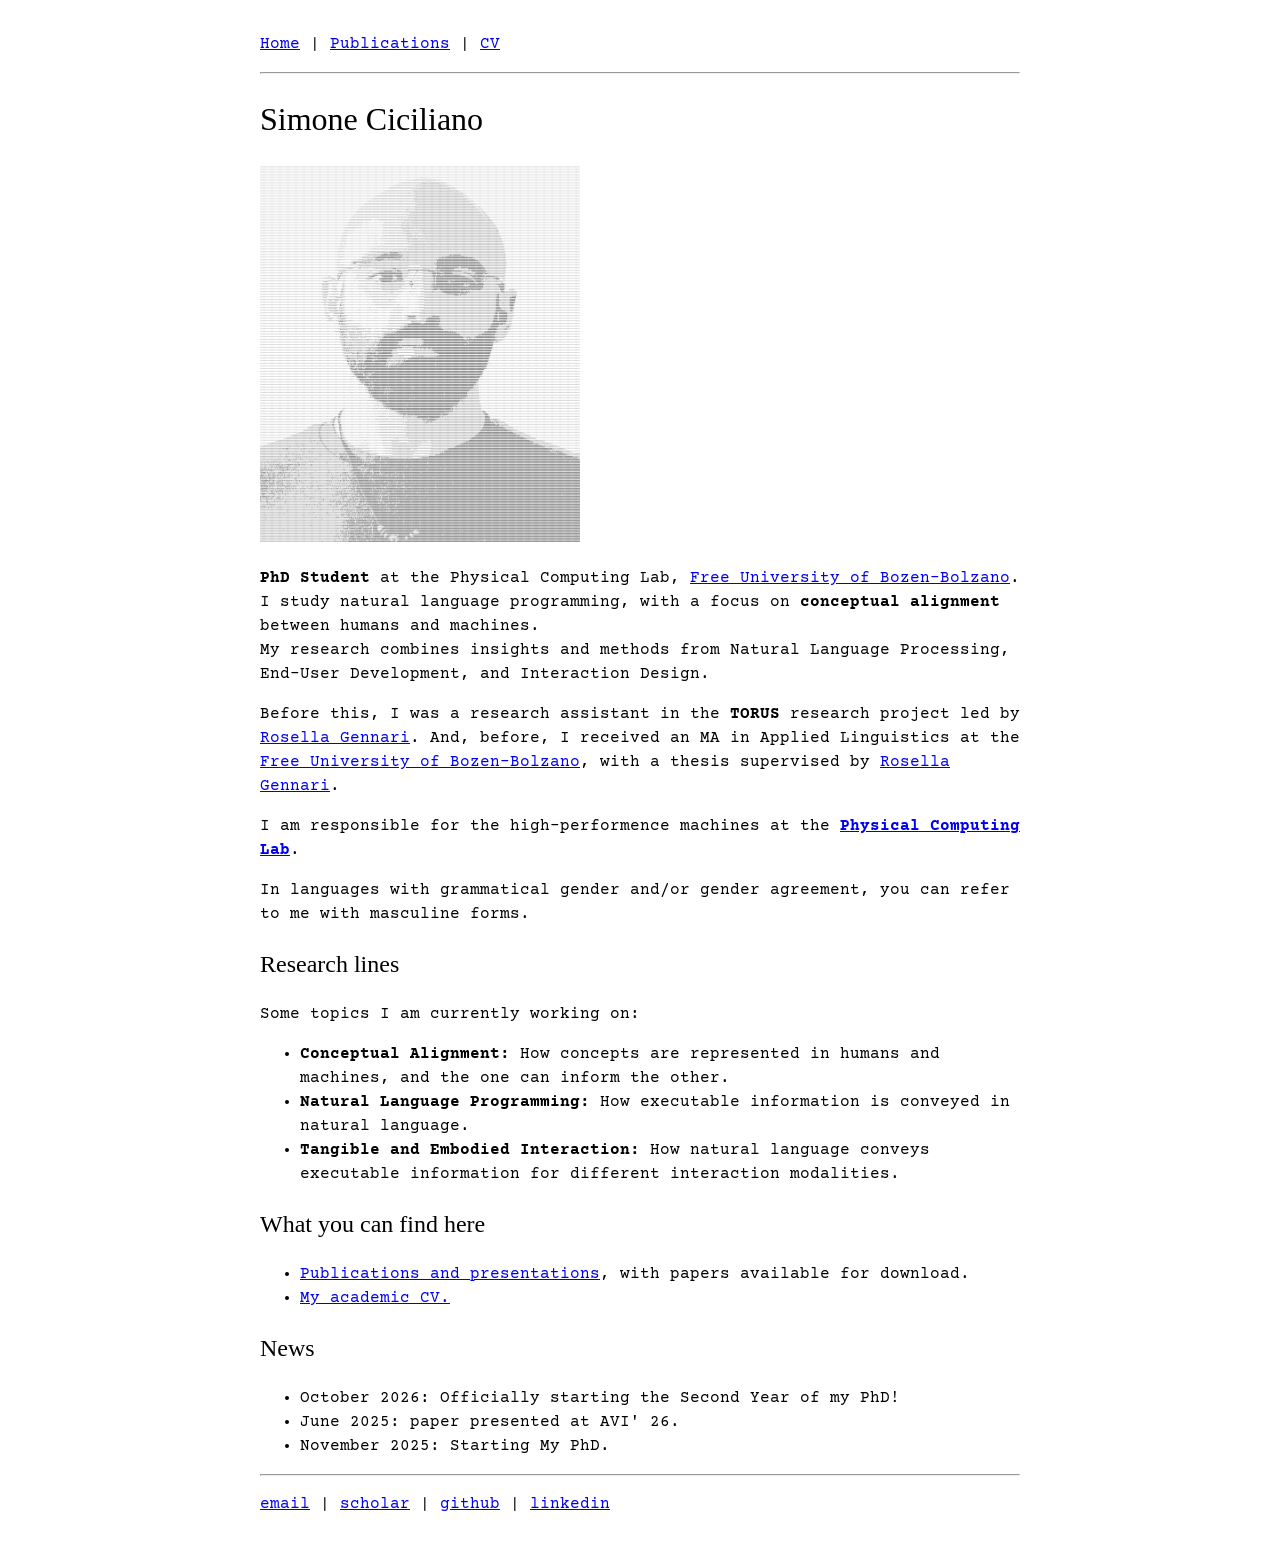
==== index.html @ f8d3bf1a "added files first version of the website." ====
<!DOCTYPE html>
<html lang="en">
<head>
<meta charset="utf-8">
<meta name="viewport" content="width=device-width, initial-scale=1">
<meta name="author" content="Your Name">
<meta name="description" content="Your Name's Homepage">
<title>Simone Ciciliano - Home</title>
<link rel="stylesheet" href="style.css" />
<style>body{max-width:760px;margin:2em auto;padding:0 1em;line-height:1.5}img{max-width:100%;height:auto}</style>
</head>
<body>

<p><a href="index.html">Home</a> | <a href="publications.html">Publications</a> | <a href="cv.pdf">CV</a></p><hr>

<h1>Simone Ciciliano</h1>

<p><img src="sciciliano.png" alt="Portrait of Your Name" width="320"></p>

<p><b>PhD Student</b> at the Physical Computing Lab,
<a href="https://www.unibz.it">Free University of Bozen-Bolzano</a>.</br>
I study natural language programming, with a focus on <b>conceptual alignment</b></br>
between humans and machines.</br>
My research combines insights and methods from Natural Language Processing,</br>
End-User Development, and Interaction Design.</p>

<p>Before this, I was a research assistant in the <b>TORUS</b> research project led by
<a href="https://www.unibz.it/it/faculties/engineering/academic-staff/person/8607-rosella-gennari">Rosella Gennari</a>. And, before, I received an MA in Applied Linguistics
at the <a href="https://www.unibz.it">Free University of Bozen-Bolzano</a>, with a thesis supervised by
<a href="https://www.unibz.it/it/faculties/engineering/academic-staff/person/8607-rosella-gennari">Rosella Gennari</a>.</p>

<p>I am responsible for the high-performence machines at the <b><a href="https://pc.projects.unibz.it">Physical Computing Lab</a></b>.</p>

<p>In languages with grammatical gender and/or gender agreement, you can refer to me with masculine forms.</br></p>

<h2>Research lines</h2>
<p>Some topics I am currently working on:</p>
<ul>
<li><b>Conceptual Alignment:</b> How concepts are represented in humans and machines, and the one can inform the other.</li>
<li><b>Natural Language Programming:</b> How executable information is conveyed in natural language.</li>
<li><b>Tangible and Embodied Interaction:</b> How natural language conveys executable information for different interaction modalities.</li>
</ul>

<h2>What you can find here</h2>
<ul>
<li><a href="publications.html">Publications and presentations</a>, with papers available for download.</li>
<li><a href="cv.pdf">My academic CV.</a></li>
</ul>

<h2>News</h2>
<ul>
<li>October 2026: Officially starting the Second Year of my PhD!</li>
<li>June 2025: paper presented at AVI' 26.</li>
<li>November 2025: Starting My PhD.</li>
</ul>

<hr>
<p>
<a href="mailto:simone.ciciliano@student.unibz.it">email</a> |
<a href="https://scholar.google.com/citations?user=L5X4V3wAAAAJ&hl=en&oi=ao">scholar</a> |
<a href="https://github.com/sciciliano">github</a> |
<a href="https://www.linkedin.com/in/simone-ciciliano-688173261/">linkedin</a>
</p>

</body>
</html>
---- style.css ----
@import url('https://fonts.googleapis.com/css2?family=Courier+Prime:ital,wght@0,400;0,700;1,400;1,700&family=IM+Fell+English:ital@0;1&display=swap');

/* Body text */
body {
  max-width: 760px;
  margin: 2em auto;
  padding: 0 1em;
  font-family: 'Courier Prime', 'Courier New', monospace;
  line-height: 1.6;
}

/* Titles and headers */
h1, h2, h3, h4, h5, h6, title {
  font-family: 'IM Fell English', Georgia, 'Times New Roman', serif;
  font-weight: normal;
}

img {
  max-width: 100%;
  height: auto;
}
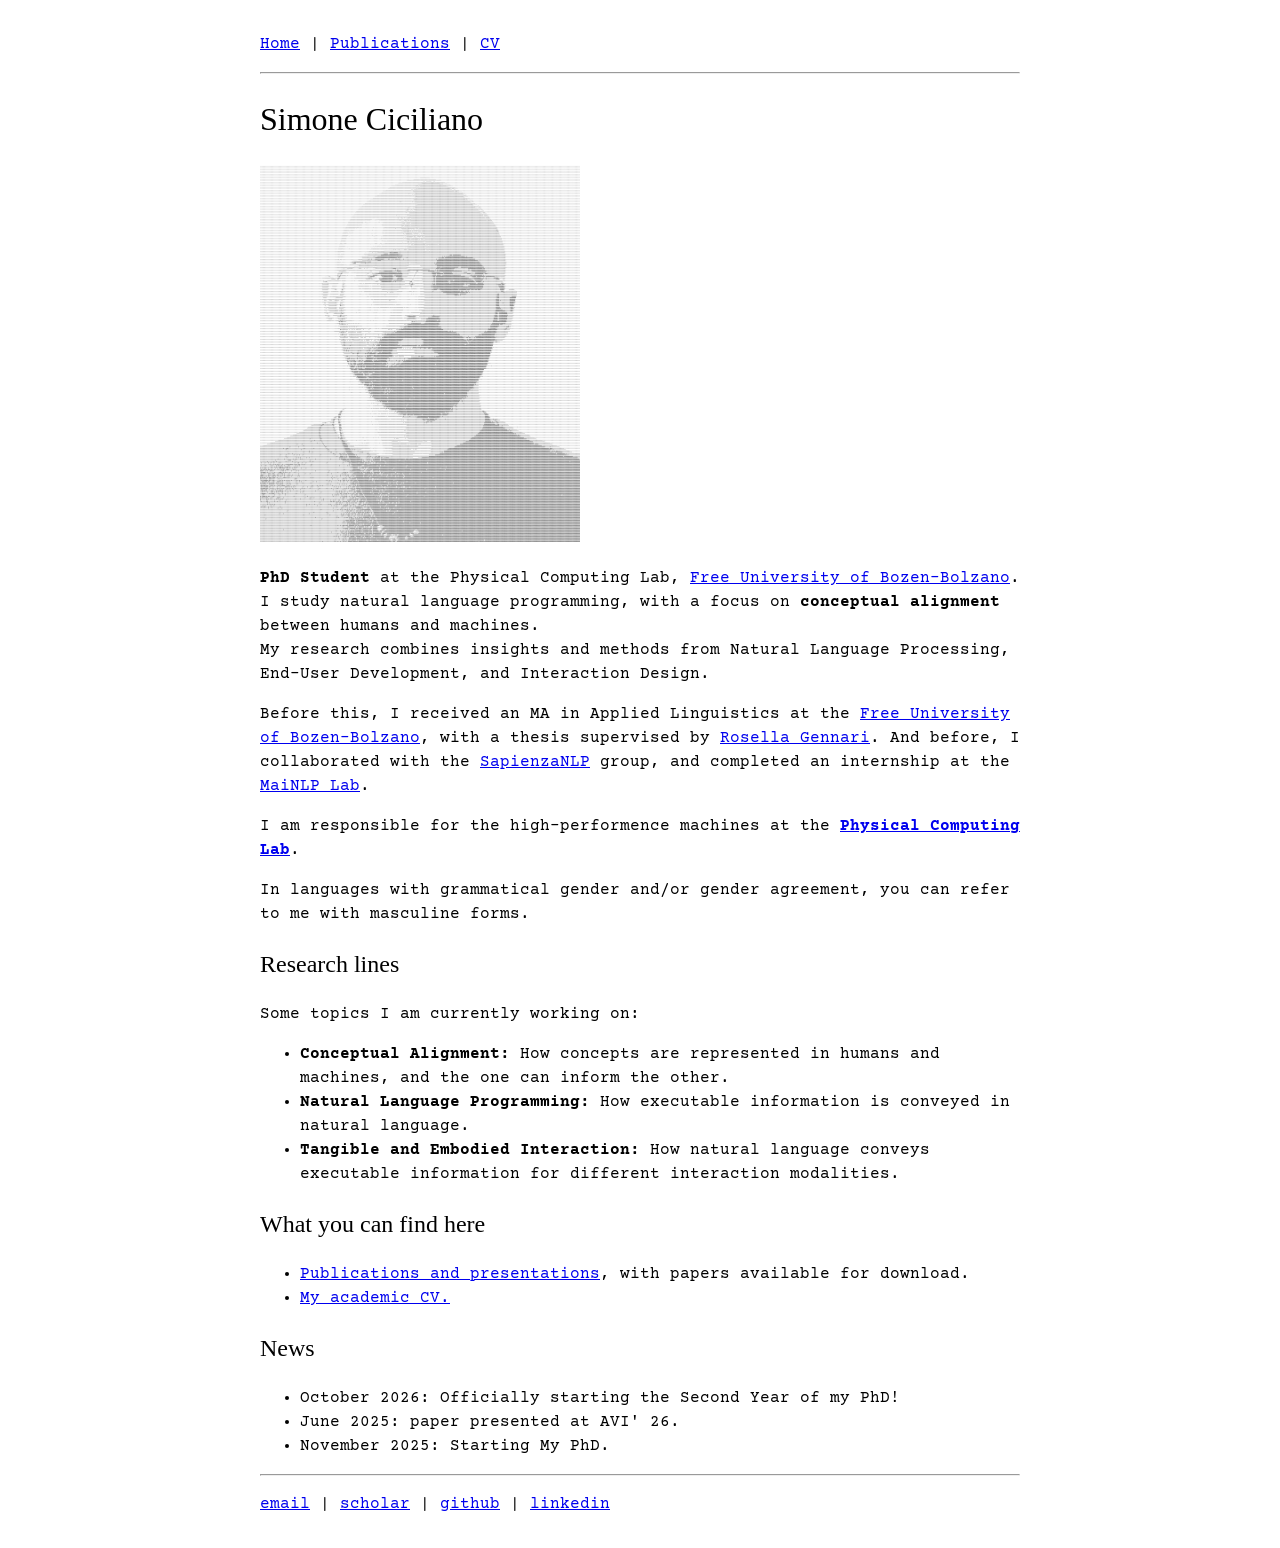
==== commit e5e90689: "Update index.html Mentioned previous experiences" ====
--- a/index.html
+++ b/index.html
@@ -3,8 +3,8 @@
 <head>
 <meta charset="utf-8">
 <meta name="viewport" content="width=device-width, initial-scale=1">
-<meta name="author" content="Your Name">
-<meta name="description" content="Your Name's Homepage">
+<meta name="author" content="Simone Ciciliano">
+<meta name="description" content="Simone Ciciliano's Home Page">
 <title>Simone Ciciliano - Home</title>
 <link rel="stylesheet" href="style.css" />
 <style>body{max-width:760px;margin:2em auto;padding:0 1em;line-height:1.5}img{max-width:100%;height:auto}</style>
@@ -24,10 +24,11 @@
 My research combines insights and methods from Natural Language Processing,</br>
 End-User Development, and Interaction Design.</p>
 
-<p>Before this, I was a research assistant in the <b>TORUS</b> research project led by
-<a href="https://www.unibz.it/it/faculties/engineering/academic-staff/person/8607-rosella-gennari">Rosella Gennari</a>. And, before, I received an MA in Applied Linguistics
+<p>Before this, I received an MA in Applied Linguistics
 at the <a href="https://www.unibz.it">Free University of Bozen-Bolzano</a>, with a thesis supervised by
-<a href="https://www.unibz.it/it/faculties/engineering/academic-staff/person/8607-rosella-gennari">Rosella Gennari</a>.</p>
+<a href="https://www.unibz.it/it/faculties/engineering/academic-staff/person/8607-rosella-gennari">Rosella Gennari</a>.
+And before, I collaborated with the <a href="https://nlp.uniroma1.it">SapienzaNLP</a> group,
+  and completed an internship at the <a href="https://mainlp.github.io">MaiNLP Lab</a>.</p>
 
 <p>I am responsible for the high-performence machines at the <b><a href="https://pc.projects.unibz.it">Physical Computing Lab</a></b>.</p>
 
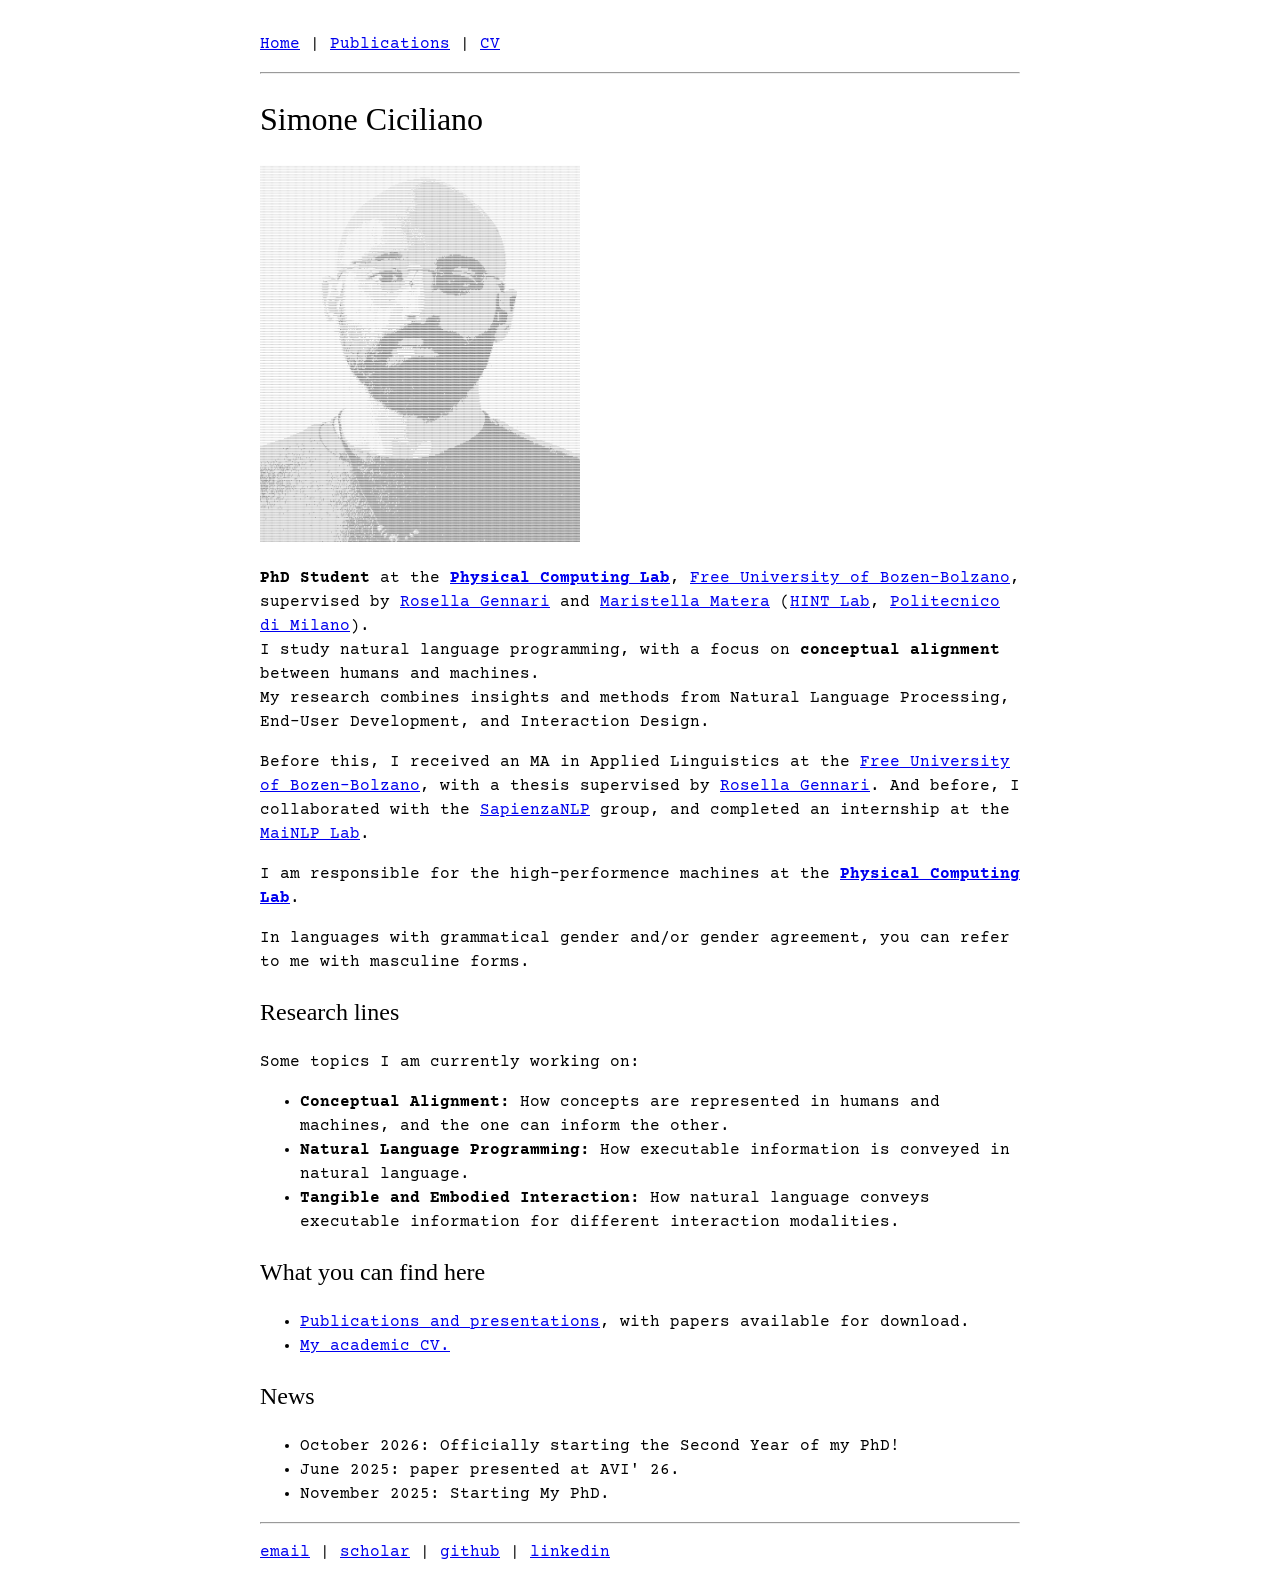
==== commit cb1deb71: "Update index.html Added missing information" ====
--- a/index.html
+++ b/index.html
@@ -17,8 +17,11 @@
 
 <p><img src="sciciliano.png" alt="Portrait of Your Name" width="320"></p>
 
-<p><b>PhD Student</b> at the Physical Computing Lab,
-<a href="https://www.unibz.it">Free University of Bozen-Bolzano</a>.</br>
+<p><b>PhD Student</b> at the <b><a href="https://pc.projects.unibz.it">Physical Computing Lab</a></b>,
+<a href="https://www.unibz.it">Free University of Bozen-Bolzano</a>, supervised by
+  <a href="https://www.unibz.it/it/faculties/engineering/academic-staff/person/8607-rosella-gennari">Rosella Gennari</a>
+  and <a href="https://matera.faculty.polimi.it">Maristella Matera</a>
+  (<a href="https://hintlab.polimi.it">HINT Lab</a>, <a href="https://www.polimi.it/en/">Politecnico di Milano</a>).</br>
 I study natural language programming, with a focus on <b>conceptual alignment</b></br>
 between humans and machines.</br>
 My research combines insights and methods from Natural Language Processing,</br>
